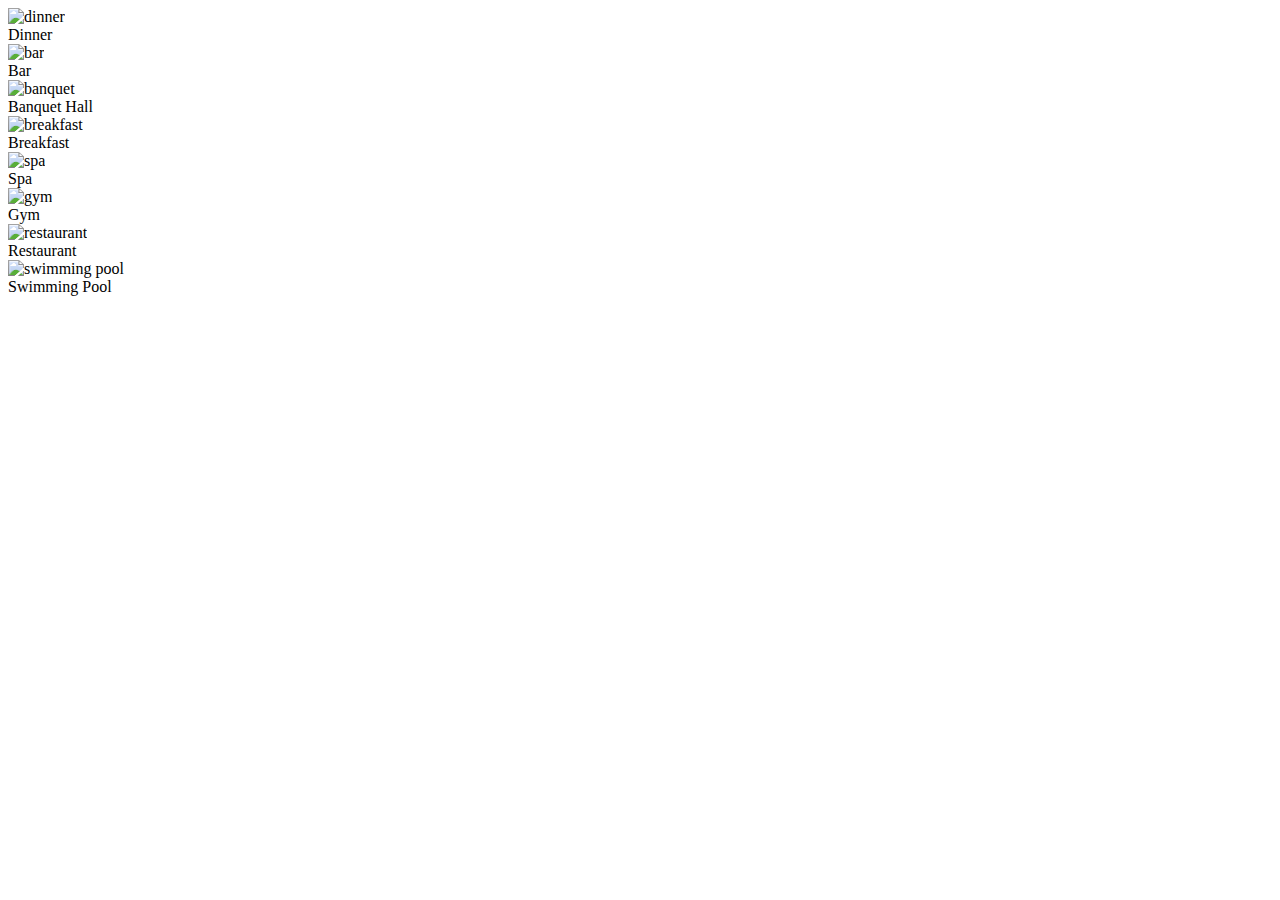
==== facilities.html @ 1b402528 "Update facilities.html" ====
<!doctype html>
<html lang="en">

<head>
    <meta charset="utf-8">
    <title>Home</title>
    <meta name="description" content="">
    <meta name="viewport" content="width=device-width, initial-scale=1">

</head>

<body>
<!-- *********************************************** -->

    <!-- INSTRUCTION: PLEASE SCROLL TO THE PART YOU'VE BEEN ASSIGNED -->
    <!-- AND WORK ONLY WITHIN THAT SECTION. 
        EXCEEDING YOUR SECTION MIGHT LEAD TO YOUR PR BEING REJECTED -->
    <!-- *********************** -->

    <!-- *********************************************** -->
    <!-- FIRST PART -->
    <!-- ** ONLY THE TOP PART THAT SAYS - We have the best facilities in town ** -->

        <!-- your codes here -->


    <!-- END OF FIRST PART HERE ** DO NOT EXCEED THIS SECTION-->
    <!-- *********************************************** -->

    
    
    
    <!-- *********************************************** -->

    <!-- SECOND PART -->
    <!-- ** ONLY THE SECTION THAT HAS CARDS SHOWING THE IMAGES AND CAPTIONS, DO NOT DO THE ICONS PART -->

        <!-- your codes here -->
    <div class="hotel-facilities">
    <div class="container">
      <img src="./images/image17.jpg" alt="dinner" />
      <div class="text">Dinner</div>
    </div>
    <div class="container">
      <img src="./images/image18.jpg" alt="bar" />
      <div class="text">Bar</div>
    </div>
    <div class="container">
      <img src="./images/image19.jpg" alt="banquet" />
      <div class="text">Banquet Hall</div>
    </div>
    <div class="container">
      <img src="./images/image20.jpg" alt="breakfast" />
      <div class="text">Breakfast</div>
    </div>
    <div class="container">
      <img src="./images/image7.jpg" alt="spa" />
      <div class="text">Spa</div>
    </div>
    <div class="container">
      <img src="./images/image8.jpg" alt="gym" />
      <div class="text">Gym </div>
    </div>
    <div class="container">
      <img src="./images/image9.jpg" alt="restaurant" />
      <div class="text">Restaurant</div>
    </div>
    <div class="container">
      <img src="./images/image21.jpg" alt="swimming pool" />
      <div class="text">Swimming Pool</div>
    </div>
  </div>
    
  <!--facility css second part-->
   

    <!-- END OF SECOND PART HERE ** DO NOT EXCEED THIS SECTION-->
    <!-- *********************************************** -->




    <!-- *********************************************** -->

    <!-- THIRD PART -->
    <!-- ** ONLY THE SECTION THAT HAS ICONS ** DO NOT DO THE FOOTER OR THE IMAGES SECTION ABOVE -->

        <!-- your codes here -->


    <!-- END OF THIRD PART HERE ** DO NOT EXCEED THIS SECTION-->
    <!-- *********************************************** -->

</body>
</html>
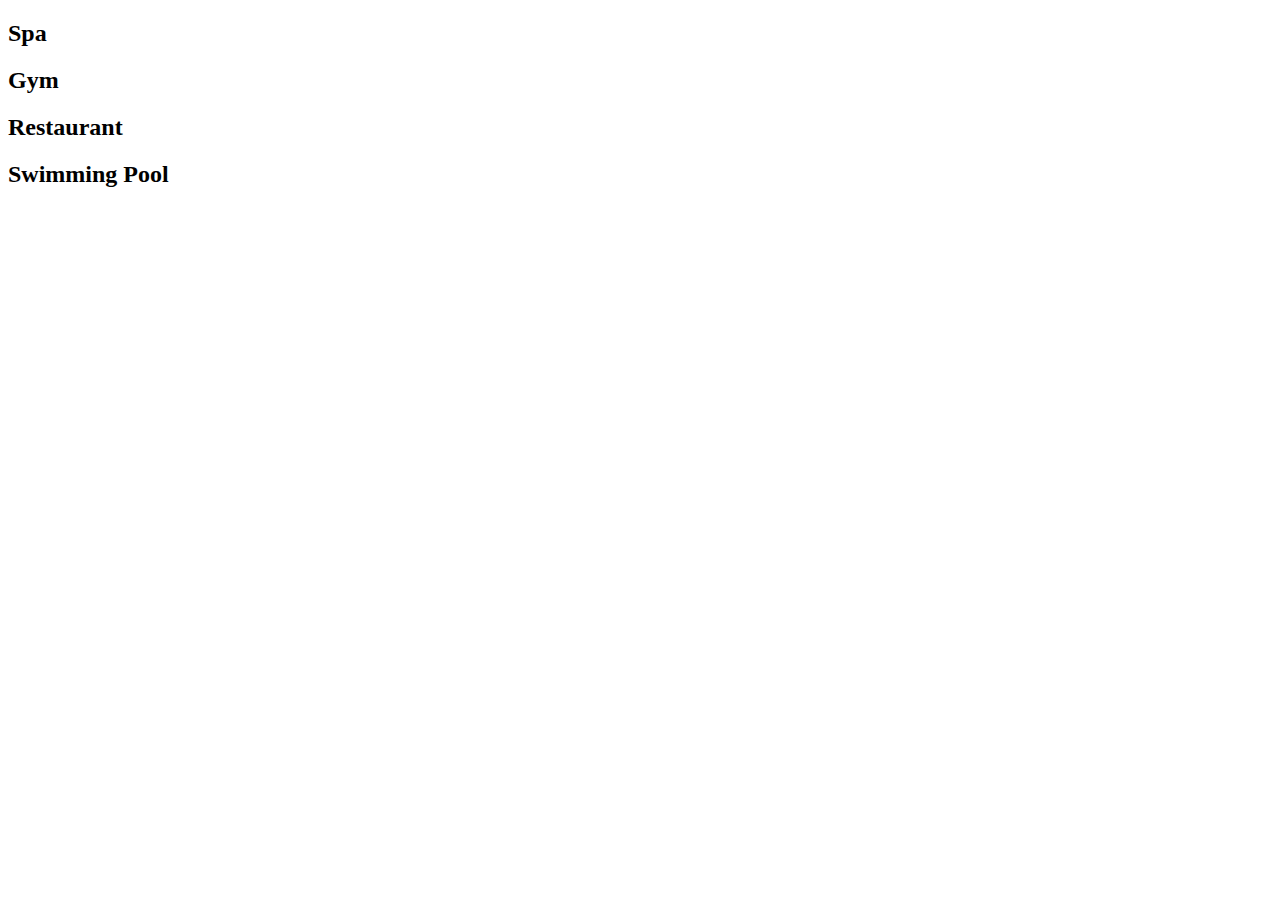
==== commit 8e481aa0: "Second part facilities: Debbs" ====
--- a/facilities.html
+++ b/facilities.html
@@ -36,43 +36,20 @@
     <!-- ** ONLY THE SECTION THAT HAS CARDS SHOWING THE IMAGES AND CAPTIONS, DO NOT DO THE ICONS PART -->
 
         <!-- your codes here -->
-    <div class="hotel-facilities">
-    <div class="container">
-      <img src="./images/image17.jpg" alt="dinner" />
-      <div class="text">Dinner</div>
+    <div id="container"> <!-- container with 4 facilities -->
+    <div id="spa">
+        <h2>Spa</h2>
     </div>
-    <div class="container">
-      <img src="./images/image18.jpg" alt="bar" />
-      <div class="text">Bar</div>
+    <div id="gym">
+        <h2>Gym</h2>
     </div>
-    <div class="container">
-      <img src="./images/image19.jpg" alt="banquet" />
-      <div class="text">Banquet Hall</div>
+    <div id="restaurant">
+        <h2>Restaurant</h2>
     </div>
-    <div class="container">
-      <img src="./images/image20.jpg" alt="breakfast" />
-      <div class="text">Breakfast</div>
+    <div id="pool">
+        <h2>Swimming Pool</h2>
     </div>
-    <div class="container">
-      <img src="./images/image7.jpg" alt="spa" />
-      <div class="text">Spa</div>
-    </div>
-    <div class="container">
-      <img src="./images/image8.jpg" alt="gym" />
-      <div class="text">Gym </div>
-    </div>
-    <div class="container">
-      <img src="./images/image9.jpg" alt="restaurant" />
-      <div class="text">Restaurant</div>
-    </div>
-    <div class="container">
-      <img src="./images/image21.jpg" alt="swimming pool" />
-      <div class="text">Swimming Pool</div>
-    </div>
-  </div>
-    
-  <!--facility css second part-->
-   
+</div>
 
     <!-- END OF SECOND PART HERE ** DO NOT EXCEED THIS SECTION-->
     <!-- *********************************************** -->
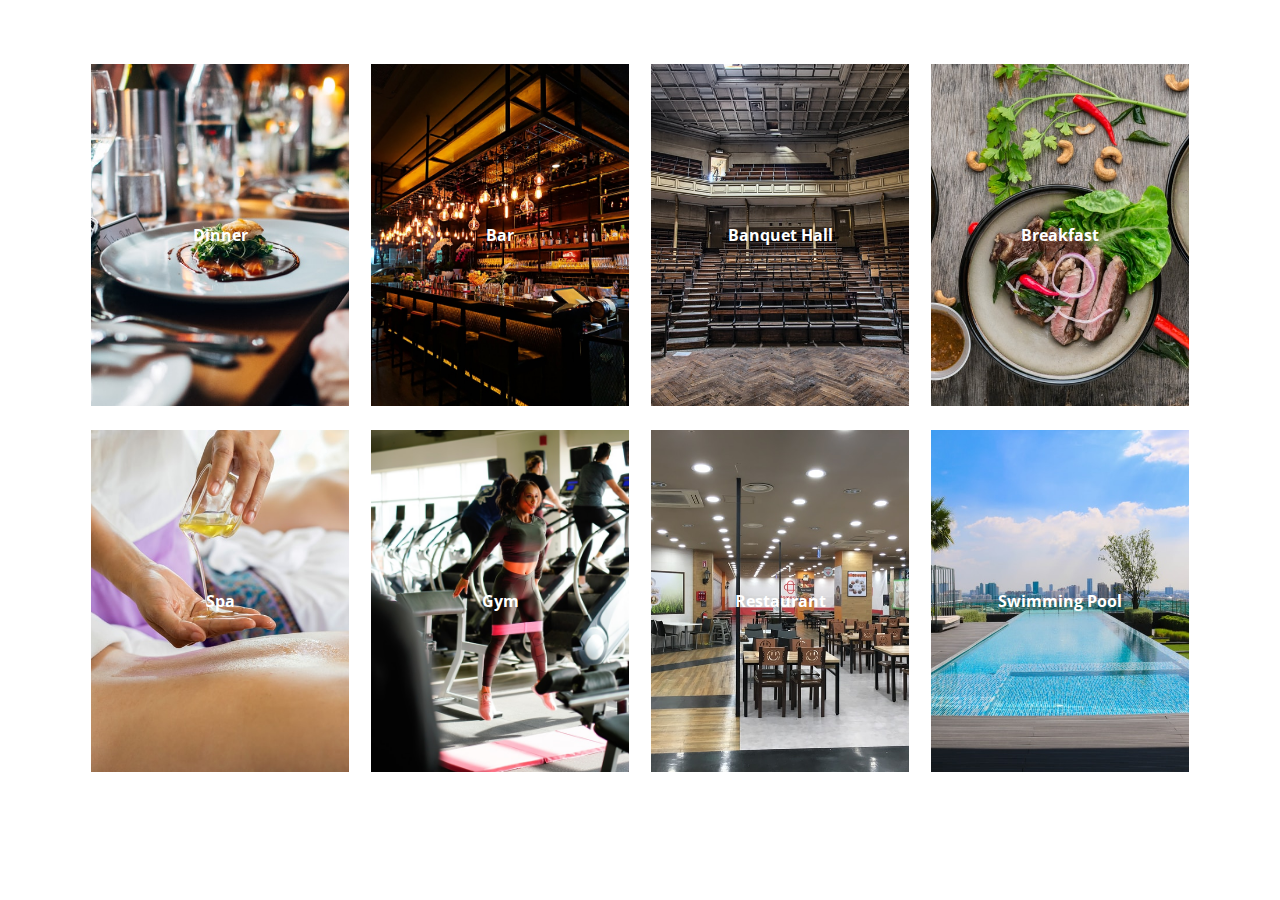
==== commit 6e13938a: "feat: facilities2 Akay" ====
--- a/facilities.html
+++ b/facilities.html
@@ -4,8 +4,9 @@
 <head>
     <meta charset="utf-8">
     <title>Home</title>
-    <meta name="description" content="">
+    <meta name="description" content="Facilities page section two">
     <meta name="viewport" content="width=device-width, initial-scale=1">
+    <link rel="stylesheet" href="ASSETS/CSS/akay-facilities2.css">
 
 </head>
 
@@ -36,20 +37,40 @@
     <!-- ** ONLY THE SECTION THAT HAS CARDS SHOWING THE IMAGES AND CAPTIONS, DO NOT DO THE ICONS PART -->
 
         <!-- your codes here -->
-    <div id="container"> <!-- container with 4 facilities -->
-    <div id="spa">
-        <h2>Spa</h2>
-    </div>
-    <div id="gym">
-        <h2>Gym</h2>
-    </div>
-    <div id="restaurant">
-        <h2>Restaurant</h2>
-    </div>
-    <div id="pool">
-        <h2>Swimming Pool</h2>
-    </div>
-</div>
+        <section class= facilites2-card-wrapper>
+            <div class="facilites2-card bckgrd1">
+                <p>Dinner</p>
+            </div>
+
+            <div class="facilites2-card bckgrd2">
+                <p>Bar</p>
+            </div>
+
+            <div class="facilites2-card bckgrd3">
+                <p>Banquet Hall</p>
+            </div>
+
+            <div class="facilites2-card bckgrd4">
+                <p>Breakfast</p>
+            </div>
+
+            <div class="facilites2-card bckgrd5">
+                <p>Spa</p>
+            </div>
+
+            <div class="facilites2-card bckgrd6">
+                <p>Gym</p>
+            </div>
+
+            <div class="facilites2-card bckgrd7">
+                <p>Restaurant</p>
+            </div>
+
+            <div class="facilites2-card bckgrd8">
+                <p>Swimming Pool</p>
+            </div>
+        </section>
+
 
     <!-- END OF SECOND PART HERE ** DO NOT EXCEED THIS SECTION-->
     <!-- *********************************************** -->
@@ -69,4 +90,4 @@
     <!-- *********************************************** -->
 
 </body>
-</html>
+</html>--- a/ASSETS/CSS/akay-facilities2.css
+++ b/ASSETS/CSS/akay-facilities2.css
@@ -0,0 +1,141 @@
+@import url('https://fonts.googleapis.com/css2?family=Open+Sans&display=swap');
+
+*{
+    box-sizing: border-box;
+    margin: 0;
+    padding: 0;
+}
+
+.facilites2-card-wrapper{
+    width: 100%;
+    background-color: #fff;
+    padding: 2rem 1rem;
+}
+
+.facilites2-card{
+    width: 100%;
+    height: auto;
+    margin-bottom: 1.5rem;
+}
+
+
+
+.bckgrd1{
+    background-image: url('../Images/images/17.jpg');
+    background-repeat:  no-repeat;
+    background-size: cover;
+    background-position: center;
+}
+
+.bckgrd2{
+    background-image: url('../Images/images/18.jpg');
+    background-repeat:  no-repeat;
+    background-size: cover;
+    background-position: center;
+}
+
+.bckgrd3{
+    background-image: url('../Images/images/19.jpg');
+    background-repeat:  no-repeat;
+    background-size: cover;
+    background-position: center;
+}
+
+.bckgrd4{
+    background-image: url('../Images/images/20.jpg');
+    background-repeat:  no-repeat;
+    background-size: cover;
+    background-position: center;
+}
+
+.bckgrd5{
+    background-image: url('../Images/images/7.jpg');
+    background-repeat:  no-repeat;
+    background-size: cover;
+    background-position: center;
+}
+
+.bckgrd6{
+    background-image: url('../Images/images/8.jpg');
+    background-repeat:  no-repeat;
+    background-size: cover;
+    background-position: center;
+}
+
+.bckgrd7{
+    background-image: url('../Images/images/9.jpg');
+    background-repeat:  no-repeat;
+    background-size: cover;
+    background-position: center;
+}
+
+.bckgrd8{
+    background-image: url('../Images/images/21.jpg');
+    background-repeat:  no-repeat;
+    background-size: cover;
+    background-position: center;
+}
+
+.facilites2-card p{
+    color: #fff;
+    text-align: center;
+    font-family: 'Open Sans', sans-serif;
+    font-size: 1.3rem;
+    font-weight: 700;
+    padding: 11rem 4rem; 
+}
+
+@media (min-width: 600px){
+
+    .facilites2-card-wrapper{
+        display: flex;
+        justify-content: space-between;
+        width: 100%;
+        background-color: #fff;
+        padding: 2rem 1rem;
+        flex-wrap: wrap;
+    }
+
+    .facilites2-card{
+        width: 45%;
+        height: auto;
+        margin: 0 auto 1.5rem;
+    }
+}
+
+@media (min-width: 1024px){
+
+    .facilites2-card-wrapper{
+        display: flex;
+        justify-content: space-between;
+        width: 100%;
+        background-color: #fff;
+        padding: 4rem 5rem 2.5rem;
+        flex-wrap: wrap;
+    }
+
+    .facilites2-card{
+        width: 23%;
+        height: auto;
+        margin: 0 auto 1.5rem;
+    }
+
+    .facilites2-card p{
+        color: #fff;
+        text-align: center;
+        font-family: 'Open Sans', sans-serif;
+        font-size: 1rem;
+        font-weight: 700;
+        padding: 10rem 4rem; 
+    }
+}
+
+
+
+
+
+
+
+
+
+
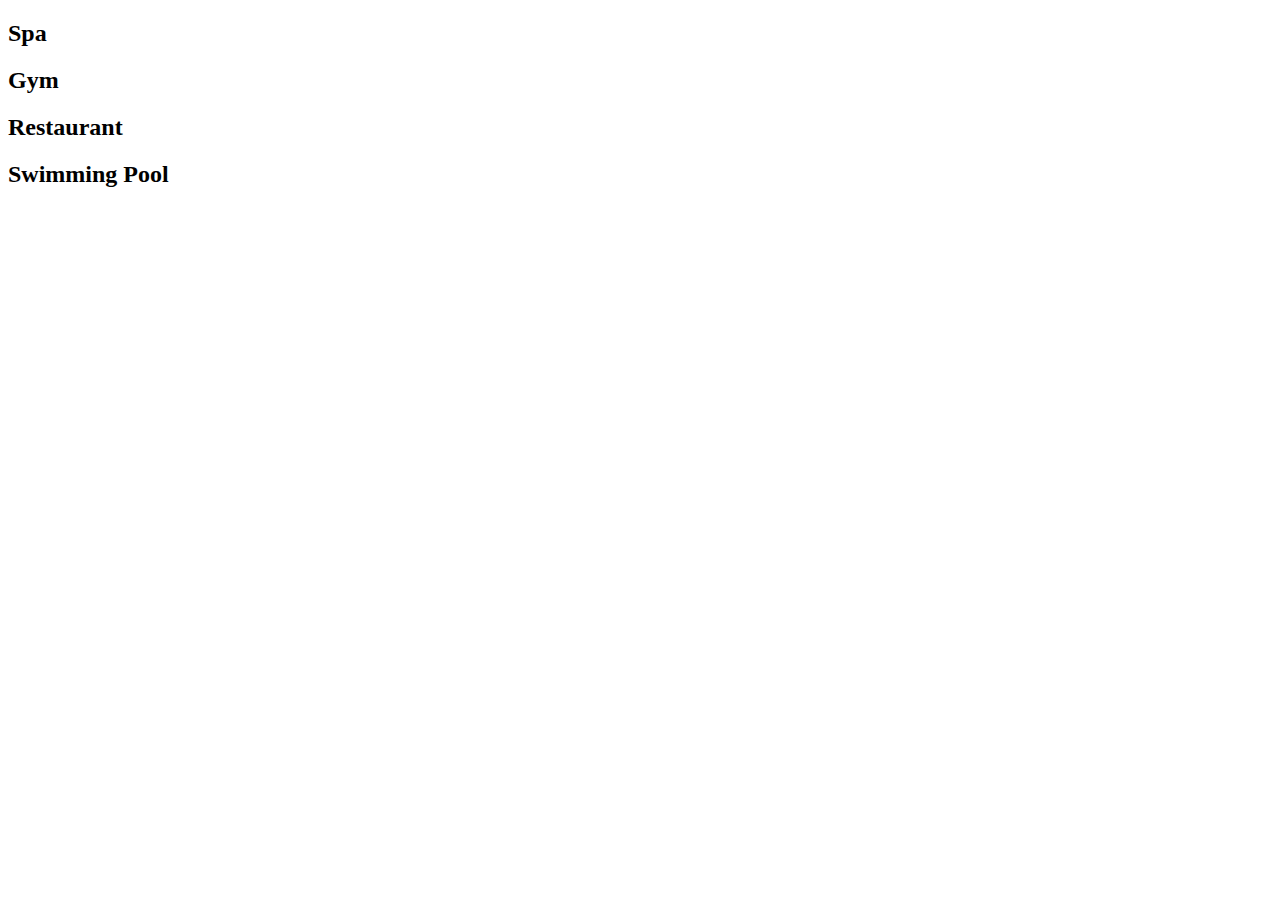
==== commit 2c0da7d0: "resolved conflict: Debbs" ====
--- a/facilities.html
+++ b/facilities.html
@@ -4,9 +4,9 @@
 <head>
     <meta charset="utf-8">
     <title>Home</title>
-    <meta name="description" content="Facilities page section two">
+    <meta name="description" content="">
     <meta name="viewport" content="width=device-width, initial-scale=1">
-    <link rel="stylesheet" href="ASSETS/CSS/akay-facilities2.css">
+    <link rel="stylesheet" type="text/css" href="ASSETS/CSS/Facilities.css">
 
 </head>
 
@@ -37,40 +37,20 @@
     <!-- ** ONLY THE SECTION THAT HAS CARDS SHOWING THE IMAGES AND CAPTIONS, DO NOT DO THE ICONS PART -->
 
         <!-- your codes here -->
-        <section class= facilites2-card-wrapper>
-            <div class="facilites2-card bckgrd1">
-                <p>Dinner</p>
-            </div>
-
-            <div class="facilites2-card bckgrd2">
-                <p>Bar</p>
-            </div>
-
-            <div class="facilites2-card bckgrd3">
-                <p>Banquet Hall</p>
-            </div>
-
-            <div class="facilites2-card bckgrd4">
-                <p>Breakfast</p>
-            </div>
-
-            <div class="facilites2-card bckgrd5">
-                <p>Spa</p>
-            </div>
-
-            <div class="facilites2-card bckgrd6">
-                <p>Gym</p>
-            </div>
-
-            <div class="facilites2-card bckgrd7">
-                <p>Restaurant</p>
-            </div>
-
-            <div class="facilites2-card bckgrd8">
-                <p>Swimming Pool</p>
-            </div>
-        </section>
-
+    <div id="container"> <!-- container with 4 facilities -->
+    <div id="spa">
+        <h2>Spa</h2>
+    </div>
+    <div id="gym">
+        <h2>Gym</h2>
+    </div>
+    <div id="restaurant">
+        <h2>Restaurant</h2>
+    </div>
+    <div id="pool">
+        <h2>Swimming Pool</h2>
+    </div>
+</div>
 
     <!-- END OF SECOND PART HERE ** DO NOT EXCEED THIS SECTION-->
     <!-- *********************************************** -->
@@ -90,4 +70,4 @@
     <!-- *********************************************** -->
 
 </body>
-</html>+</html>
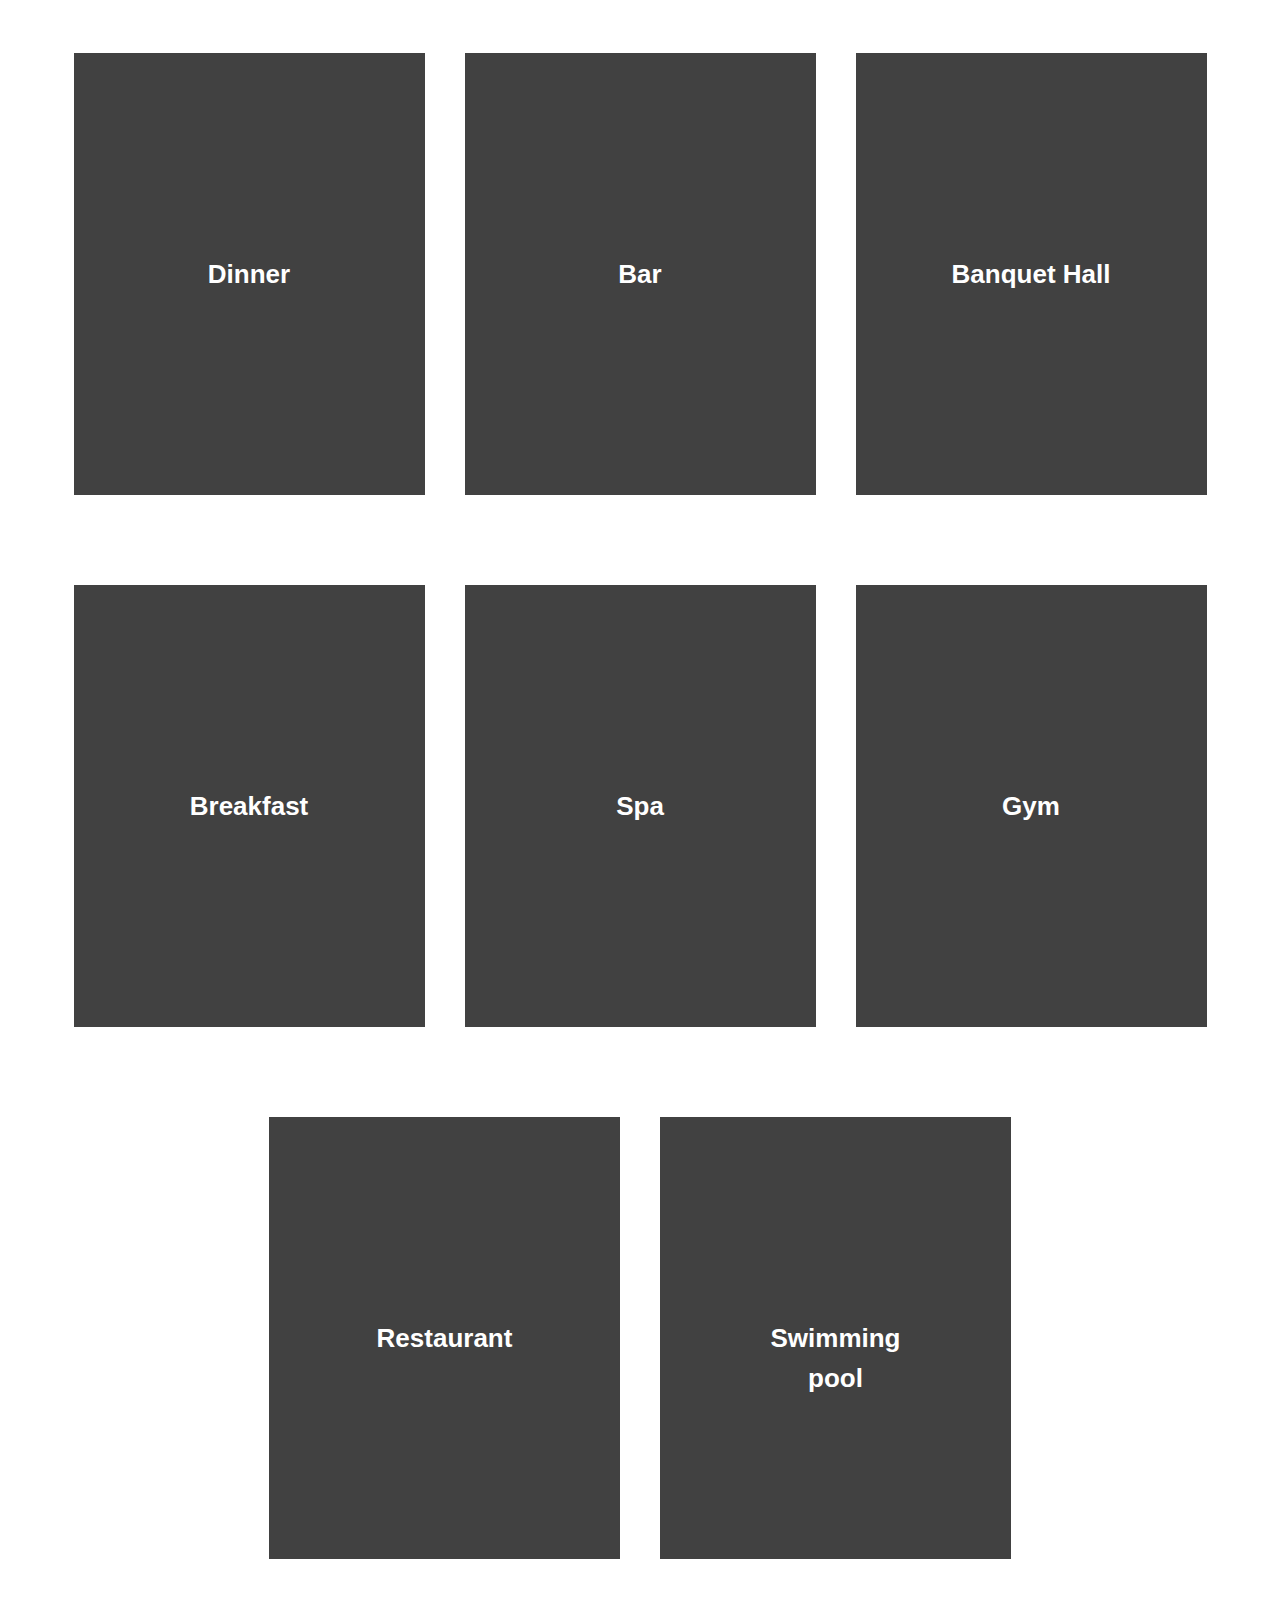
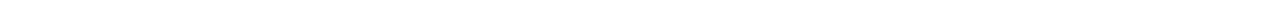
==== commit 6170df2b: "Merge branch 'develop' into landingpagethirdpart-MmonimUkpanah" ====
--- a/facilities.html
+++ b/facilities.html
@@ -6,12 +6,13 @@
     <title>Home</title>
     <meta name="description" content="">
     <meta name="viewport" content="width=device-width, initial-scale=1">
-    <link rel="stylesheet" type="text/css" href="ASSETS/CSS/Facilities.css">
+    <link rel="stylesheet" href="./ASSETS/CSS/facilities.css">
+
 
 </head>
 
 <body>
-<!-- *********************************************** -->
+    <!-- *********************************************** -->
 
     <!-- INSTRUCTION: PLEASE SCROLL TO THE PART YOU'VE BEEN ASSIGNED -->
     <!-- AND WORK ONLY WITHIN THAT SECTION. 
@@ -22,35 +23,74 @@
     <!-- FIRST PART -->
     <!-- ** ONLY THE TOP PART THAT SAYS - We have the best facilities in town ** -->
 
-        <!-- your codes here -->
+    <!-- your codes here -->
 
 
     <!-- END OF FIRST PART HERE ** DO NOT EXCEED THIS SECTION-->
     <!-- *********************************************** -->
 
-    
-    
-    
+
+
+
     <!-- *********************************************** -->
 
     <!-- SECOND PART -->
     <!-- ** ONLY THE SECTION THAT HAS CARDS SHOWING THE IMAGES AND CAPTIONS, DO NOT DO THE ICONS PART -->
 
-        <!-- your codes here -->
-    <div id="container"> <!-- container with 4 facilities -->
-    <div id="spa">
-        <h2>Spa</h2>
+    <!-- your codes here -->
+    <div class="cardFacilitys">
+        <div class="cardFacility">
+            <div class="img"
+                style="background: linear-gradient(rgba(0, 0, 0, 0.5), rgba(0, 0, 0, 0.5)), url(/assets/images/images/17.png)">
+            </div>
+            <div class="facilityName"><a href="#">Dinner</a></div>
+            <!-- <button class="roomBooknow">Book Now</button> -->
+
+        </div>
+        <div class="cardFacility">
+            <div class="img"
+                style="background: linear-gradient(rgba(0, 0, 0, 0.5), rgba(0, 0, 0, 0.5)), url(/assets/images/images/18.png)">
+            </div>
+            <div class="facilityName"><a href="#">Bar</a></div>
+        </div>
+        <div class="cardFacility">
+            <div class="img"
+                style="background: linear-gradient(rgba(0, 0, 0, 0.5), rgba(0, 0, 0, 0.5)), url(/assets/images/images/19.png)">
+            </div>
+            <div class="facilityName"><a href="#">Banquet Hall</a></div>
+        </div>
+        <div class="cardFacility">
+            <div class="img"
+                style="background: linear-gradient(rgba(0, 0, 0, 0.5), rgba(0, 0, 0, 0.5)), url(/assets/images/images/20.png)">
+            </div>
+            <div class="facilityName"><a href="#">Breakfast</a></div>
+        </div>
+        <div class="cardFacility">
+            <div class="img"
+                style="background: linear-gradient(rgba(0, 0, 0, 0.5), rgba(0, 0, 0, 0.5)), url(/assets/images/images/7.png)">
+            </div>
+            <div class="facilityName"><a href="#">Spa</a></div>
+        </div>
+        <div class="cardFacility">
+            <div class="img"
+                style="background: linear-gradient(rgba(0, 0, 0, 0.5), rgba(0, 0, 0, 0.5)), url(/assets/images/images/8.png)">
+            </div>
+            <div class="facilityName"><a href="#">Gym</a></div>
+        </div>
+        <div class="cardFacility">
+            <div class="img"
+                style="background: linear-gradient(rgba(0, 0, 0, 0.5), rgba(0, 0, 0, 0.5)), url(/assets/images/images/9.png)">
+            </div>
+            <div class="facilityName"><a href="#">Restaurant</a></div>
+        </div>
+        <div class="cardFacility">
+            <div class="img"
+                style="background: linear-gradient(rgba(0, 0, 0, 0.5), rgba(0, 0, 0, 0.5)), url(/assets/images/images/21.png)">
+            </div>
+            <div class="facilityName"><a href="#">Swimming pool</a></div>
+        </div>
+
     </div>
-    <div id="gym">
-        <h2>Gym</h2>
-    </div>
-    <div id="restaurant">
-        <h2>Restaurant</h2>
-    </div>
-    <div id="pool">
-        <h2>Swimming Pool</h2>
-    </div>
-</div>
 
     <!-- END OF SECOND PART HERE ** DO NOT EXCEED THIS SECTION-->
     <!-- *********************************************** -->
@@ -63,11 +103,12 @@
     <!-- THIRD PART -->
     <!-- ** ONLY THE SECTION THAT HAS ICONS ** DO NOT DO THE FOOTER OR THE IMAGES SECTION ABOVE -->
 
-        <!-- your codes here -->
+    <!-- your codes here -->
 
 
     <!-- END OF THIRD PART HERE ** DO NOT EXCEED THIS SECTION-->
     <!-- *********************************************** -->
 
 </body>
-</html>
+
+</html>--- a/ASSETS/CSS/facilities.css
+++ b/ASSETS/CSS/facilities.css
@@ -0,0 +1,51 @@
+/* FACILITY CARDS */
+.cardFacilitys {
+  display: flex;
+  flex-wrap: wrap;
+  justify-content: center;
+}
+
+.facilityName a {
+  text-decoration: none;
+  color: #ffffff;
+}
+
+.facilityName a:hover {
+  width: 50%;
+  content: "";
+  bottom: 0px;
+  left: 25%;
+  right: 25%;
+  color: #ffffffb2;
+  border-bottom: 4px solid #ffffffb2;
+  z-index: 9999;
+}
+.cardFacilitys .cardFacility {
+  position: relative;
+  margin: 45px 20px;
+  width: 351px;
+  height: 442px;
+  background: rgba(0, 0, 0, 0.49);
+}
+.img {
+  width: 351px;
+  height: 442px;
+  left: 201px;
+  top: 1157px;
+  background: rgba(0, 0, 0, 0.49);
+}
+.facilityName {
+  position: absolute;
+  height: 40px;
+  display: block;
+  text-align: center;
+  top: 50%;
+  left: 50%;
+  transform: translate(-50%, -50%);
+  font-family: "Open Sans", sans-serif;
+  font-style: normal;
+  font-weight: 600;
+  font-size: 26px;
+  line-height: 40px;
+  color: #ffffff;
+}
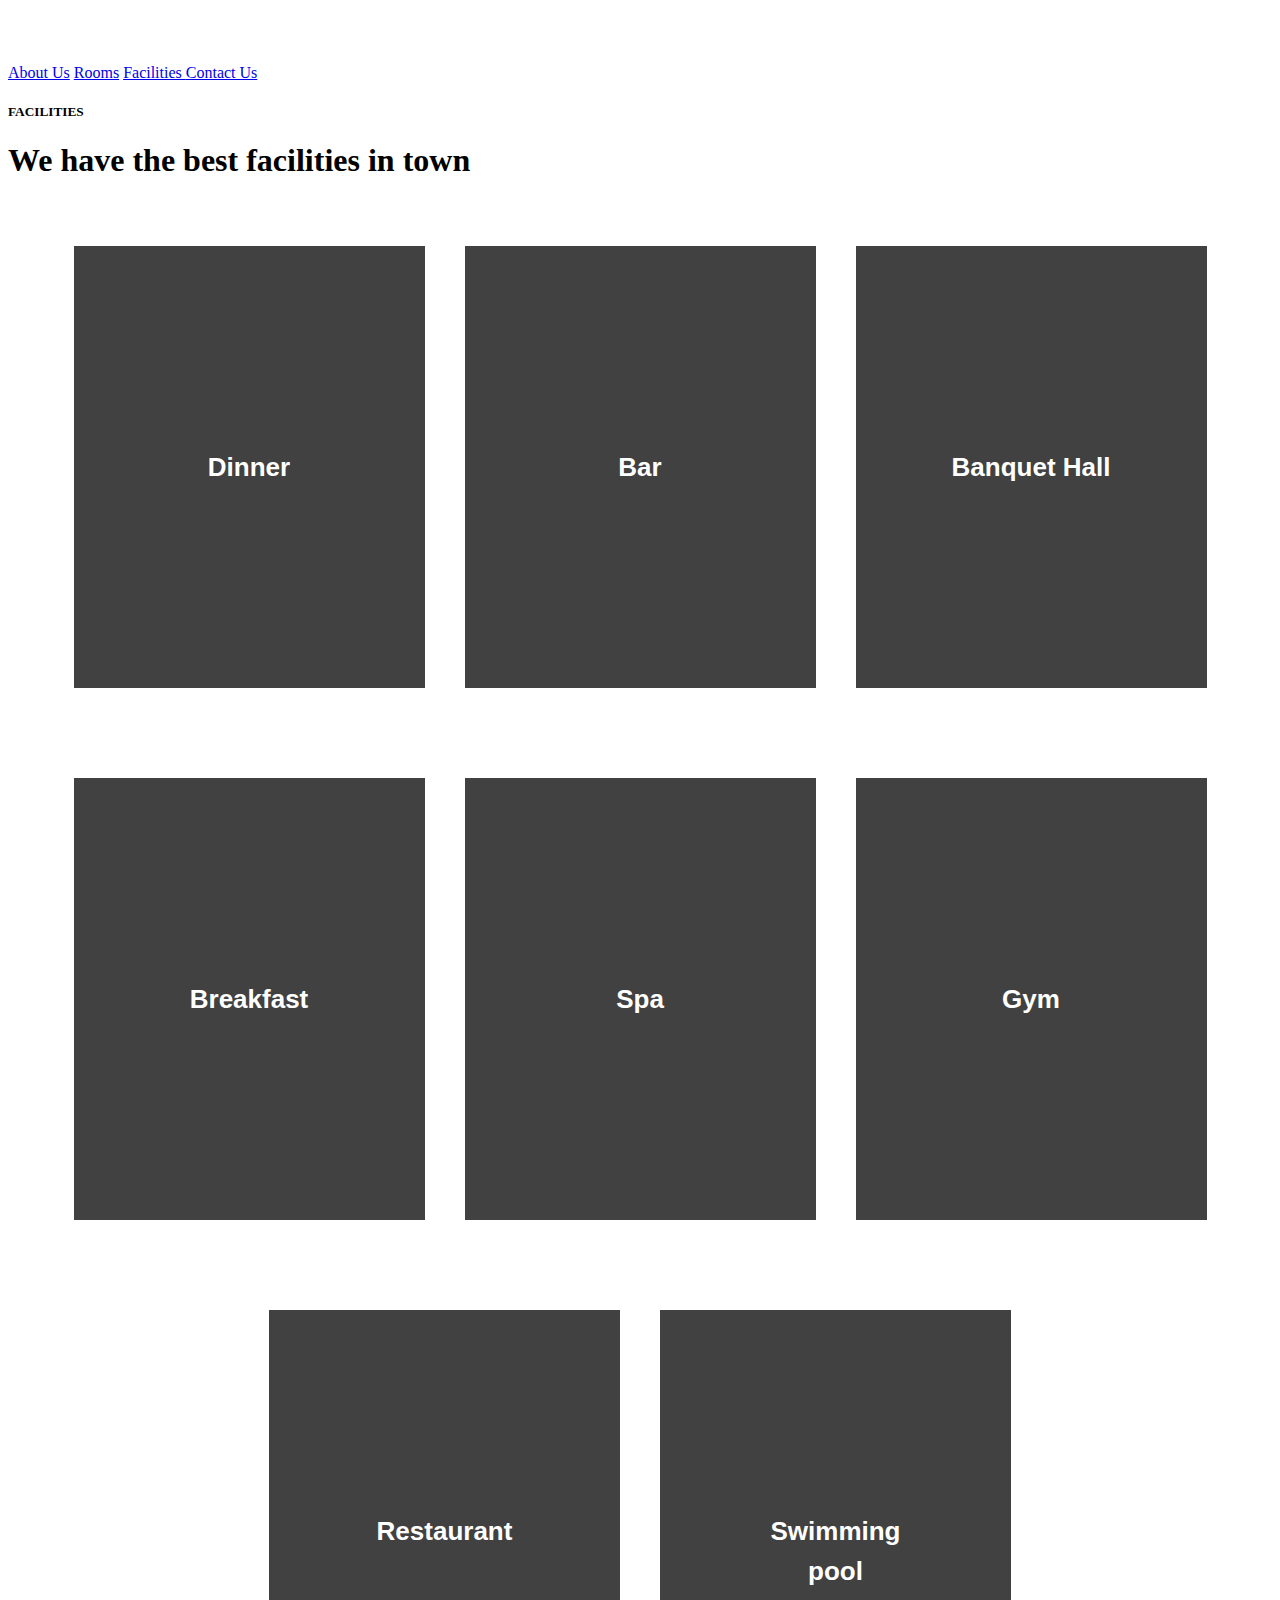
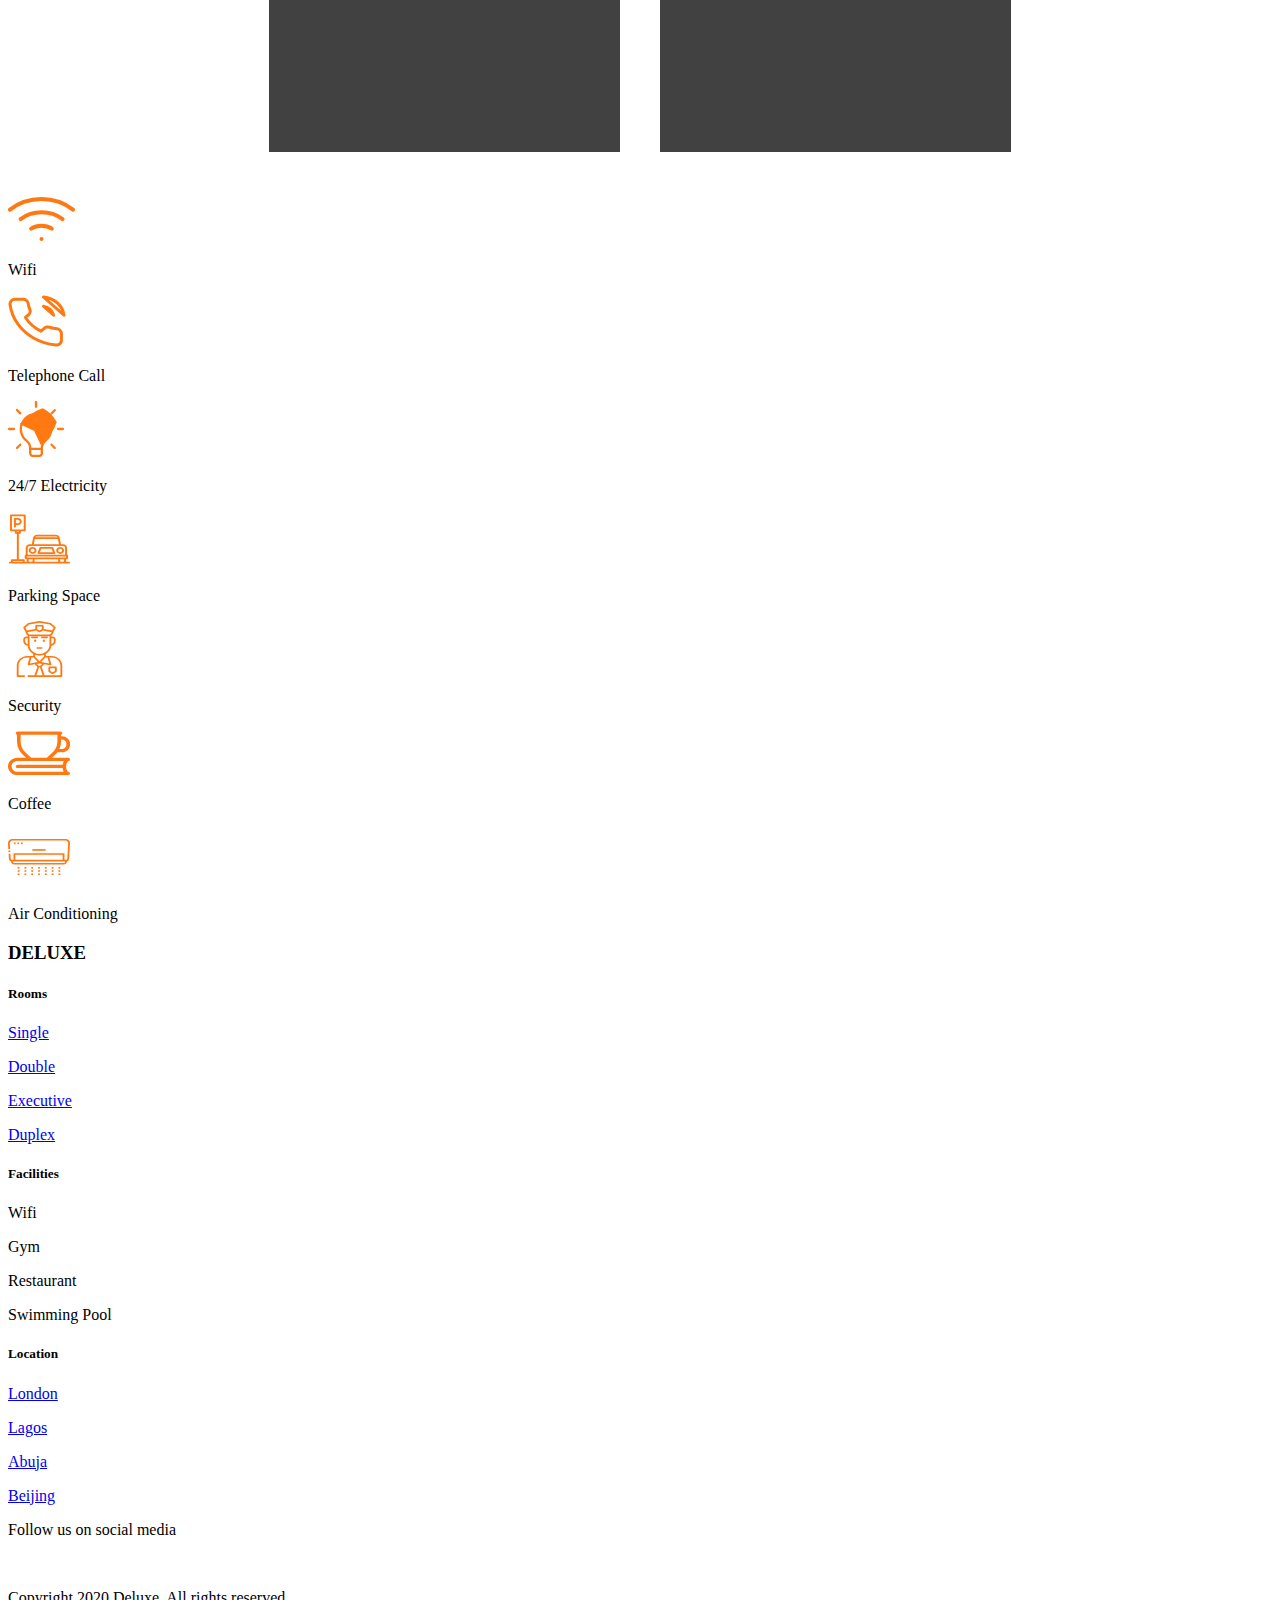
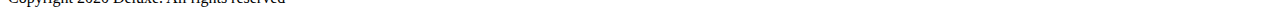
==== commit 6497f902: "completed Facility page" ====
--- a/facilities.html
+++ b/facilities.html
@@ -7,6 +7,9 @@
     <meta name="description" content="">
     <meta name="viewport" content="width=device-width, initial-scale=1">
     <link rel="stylesheet" href="./ASSETS/CSS/facilities.css">
+    <link rel="stylesheet" href="https://use.fontawesome.com/releases/v5.5.0/css/all.css"
+        integrity="sha384-B4dIYHKNBt8Bc12p+WXckhzcICo0wtJAoU8YZTY5qE0Id1GSseTk6S+L3BlXeVIU" crossorigin="anonymous" />
+
 
 
 </head>
@@ -24,7 +27,39 @@
     <!-- ** ONLY THE TOP PART THAT SAYS - We have the best facilities in town ** -->
 
     <!-- your codes here -->
-
+    <header class="main-nav" id="main-nav">
+        <nav>
+            <div class="nav-left">
+                <div class="logo">
+                    <svg width="133" height="26" viewBox="0 0 133 26" fill="none" xmlns="http://www.w3.org/2000/svg">
+                        <path
+                            d="M0.296 23.74L2.06 23.704V2.176L0.296 2.14V0.879999L7.244 0.951998L12.356 0.52C15.932 0.52 18.692 1.516 20.636 3.508C22.604 5.5 23.588 8.38 23.588 12.148C23.588 14.692 23.096 16.936 22.112 18.88C21.128 20.8 19.652 22.3 17.684 23.38C15.716 24.46 13.316 25 10.484 25H0.296V23.74ZM9.044 23.74C11.612 23.74 13.604 22.852 15.02 21.076C16.46 19.3 17.18 16.624 17.18 13.048C17.18 10.672 16.772 8.68 15.956 7.072C15.164 5.44 14.072 4.228 12.68 3.436C11.312 2.62 9.764 2.212 8.036 2.212V23.74H9.044ZM44.0011 17.836V25H25.7491V23.74L27.5131 23.704V2.176L25.7491 2.14V0.879999H43.2811V7.864L41.8771 7.828L41.8051 6.028C39.1411 4.372 36.3691 2.98 33.4891 1.852L33.5611 11.86H40.2931V13.192H33.5611L33.6331 23.992C36.7051 22.816 39.6691 21.376 42.5251 19.672L42.5971 17.872L44.0011 17.836ZM64.4621 17.836V25H46.2101V23.74L47.9741 23.704V2.176L46.2101 2.14V0.879999H57.8741V2.14L53.9501 2.176V23.632C56.9501 22.576 59.9621 21.256 62.9861 19.672L63.0581 17.872L64.4621 17.836ZM88.782 0.879999V2.14L87.018 2.176V25H85.866L81.258 21.976C80.37 23.056 79.302 23.92 78.054 24.568C76.806 25.216 75.498 25.54 74.13 25.54C71.634 25.54 69.702 24.748 68.334 23.164C66.966 21.58 66.282 19.12 66.282 15.784V2.176L64.518 2.14V0.879999H74.13V2.14L72.366 2.176V14.884C72.366 17.092 72.822 18.748 73.734 19.852C74.646 20.932 75.894 21.472 77.478 21.472C78.822 21.472 80.01 21.196 81.042 20.644V2.176L79.278 2.14V0.879999H88.782ZM112.779 23.74V25H102.303V23.74L104.067 23.704L99.1351 15.028L96.3271 23.704L98.6311 23.74V25H89.7751V23.74L91.6471 23.704L98.1631 13.336L91.8271 2.176L90.0631 2.14V0.879999H100.899V2.14L99.1351 2.176L103.239 9.376L106.299 2.176L103.995 2.14V0.879999H112.311V2.14L110.799 2.176L104.103 10.888L111.375 23.704L112.779 23.74ZM132.384 17.836V25H114.132V23.74L115.896 23.704V2.176L114.132 2.14V0.879999H131.664V7.864L130.26 7.828L130.188 6.028C127.524 4.372 124.752 2.98 121.872 1.852L121.944 11.86H128.676V13.192H121.944L122.016 23.992C125.088 22.816 128.052 21.376 130.908 19.672L130.98 17.872L132.384 17.836Z"
+                            fill="white" />
+                    </svg>
+                </div>
+                <div class="menu-hamburger" id="menu-hamburger">
+                    <svg width="24" height="22" viewBox="0 0 24 22" fill="none" xmlns="http://www.w3.org/2000/svg">
+                        <rect width="24" height="2" rx="1" fill="white" />
+                        <rect y="10" width="24" height="2" rx="1" fill="white" />
+                        <rect y="20" width="24" height="2" rx="1" fill="white" />
+                    </svg>
+                </div>
+            </div>
+            <div class="menu" id="main-menu">
+                <a href="#" class="menu-item">About Us</a>
+                <a href="#" class="menu-item">Rooms</a>
+                <a href="#" class="menu-item active">Facilities </a>
+                <a href="#" class="menu-item">Contact Us</a>
+            </div>
+        </nav>
+    </header>
+
+    <div class="page-banner">
+        <div class="page-banner-content">
+            <h5 class="page-name">FACILITIES</h5>
+            <h1 class="page-introduction">We have the best facilities in town</h1>
+        </div>
+    </div>
 
     <!-- END OF FIRST PART HERE ** DO NOT EXCEED THIS SECTION-->
     <!-- *********************************************** -->
@@ -95,7 +130,36 @@
     <!-- END OF SECOND PART HERE ** DO NOT EXCEED THIS SECTION-->
     <!-- *********************************************** -->
 
-
+    <div id="servicesList">
+        <div class="service">
+            <div> <img src="./ASSETS/Images/icons/Wifi.svg" alt="wifi"></div>
+            <p>Wifi</p>
+        </div>
+        <div class="service">
+            <div> <img src="./ASSETS/Images/icons/Vector.svg" alt="telephone"></div>
+            <p>Telephone Call</p>
+        </div>
+        <div class="service">
+            <div> <img src="./ASSETS/Images/icons/004-lamp.svg" alt="electricity"></div>
+            <p>24/7 Electricity</p>
+        </div>
+        <div class="service">
+            <div> <img src="./ASSETS/Images/icons/003-parking.svg" alt="parking space"></div>
+            <p>Parking Space</p>
+        </div>
+        <div class="service">
+            <div> <img src="./ASSETS/Images/icons/005-policeman.svg" alt="security"></div>
+            <p>Security</p>
+        </div>
+        <div class="service">
+            <div> <img src="./ASSETS/Images/icons/coffee.svg" alt="coffe"></div>
+            <p>Coffee</p>
+        </div>
+        <div class="service">
+            <div> <img src="./ASSETS/Images/icons/002-air-conditioner.svg" alt="air conditioning"></div>
+            <p>Air Conditioning</p>
+        </div>
+    </div>
 
 
     <!-- *********************************************** -->
@@ -104,11 +168,71 @@
     <!-- ** ONLY THE SECTION THAT HAS ICONS ** DO NOT DO THE FOOTER OR THE IMAGES SECTION ABOVE -->
 
     <!-- your codes here -->
-
+    <footer class="footerBrown">
+        <div class="footerBrownIn">
+            <div class="footerLogo">
+                <h3 class="font-weight-bolder">DELUXE</h3>
+            </div>
+            <div class="footerText">
+                <div class="footerRooms">
+                    <h5 class="footerTextHead">Rooms</h5>
+                    <a href="#">
+                        <p>Single</p>
+                    </a>
+                    <a href="#">
+                        <p>Double</p>
+                    </a>
+                    <a href="#">
+                        <p>Executive</p>
+                    </a>
+                    <a href="#">
+                        <p>Duplex</p>
+                    </a>
+                </div>
+                <div class="footerFacilities">
+                    <h5 class="footerTextHead">Facilities</h5>
+                    <p>Wifi</p>
+                    <p>Gym</p>
+                    <p>Restaurant</p>
+                    <p>Swimming Pool</p>
+                </div>
+                <div class="footerLocation">
+                    <h5 class="footerTextHead">Location</h5>
+                    <a href="#">
+                        <p>London</p>
+                    </a>
+                    <a href="#">
+                        <p>Lagos</p>
+                    </a>
+                    <a href="#">
+                        <p>Abuja</p>
+                    </a>
+                    <a href="#">
+                        <p>Beijing</p>
+                    </a>
+                </div>
+            </div>
+            <div class="footerSocials">
+                <p class="font-weight-normal">Follow us on social media</p>
+                <div class="footerIcons"><a href="#"><i class="fab fa-instagram fa-lg"
+                            style="margin-right: 5%;"></i></a>
+                    <a href="#"><i class="fab fa-facebook fa-lg" style="margin-right: 5%;"></i></a>
+                    <a href="#"><i class="fab fa-twitter fa-lg" style="margin-right: 0%;"></i></a>
+                </div>
+            </div>
+        </div>
+
+        <div class="footerCopyright col-12 text-center font-weight-light">
+            <p>
+                Copyright 2020 Deluxe. All rights reserved
+            </p>
+        </div>
+    </footer>
 
     <!-- END OF THIRD PART HERE ** DO NOT EXCEED THIS SECTION-->
     <!-- *********************************************** -->
 
 </body>
-
-</html>+<script src="./ASSETS/Javascript/roomandrates.js"></script>
+
+</html>
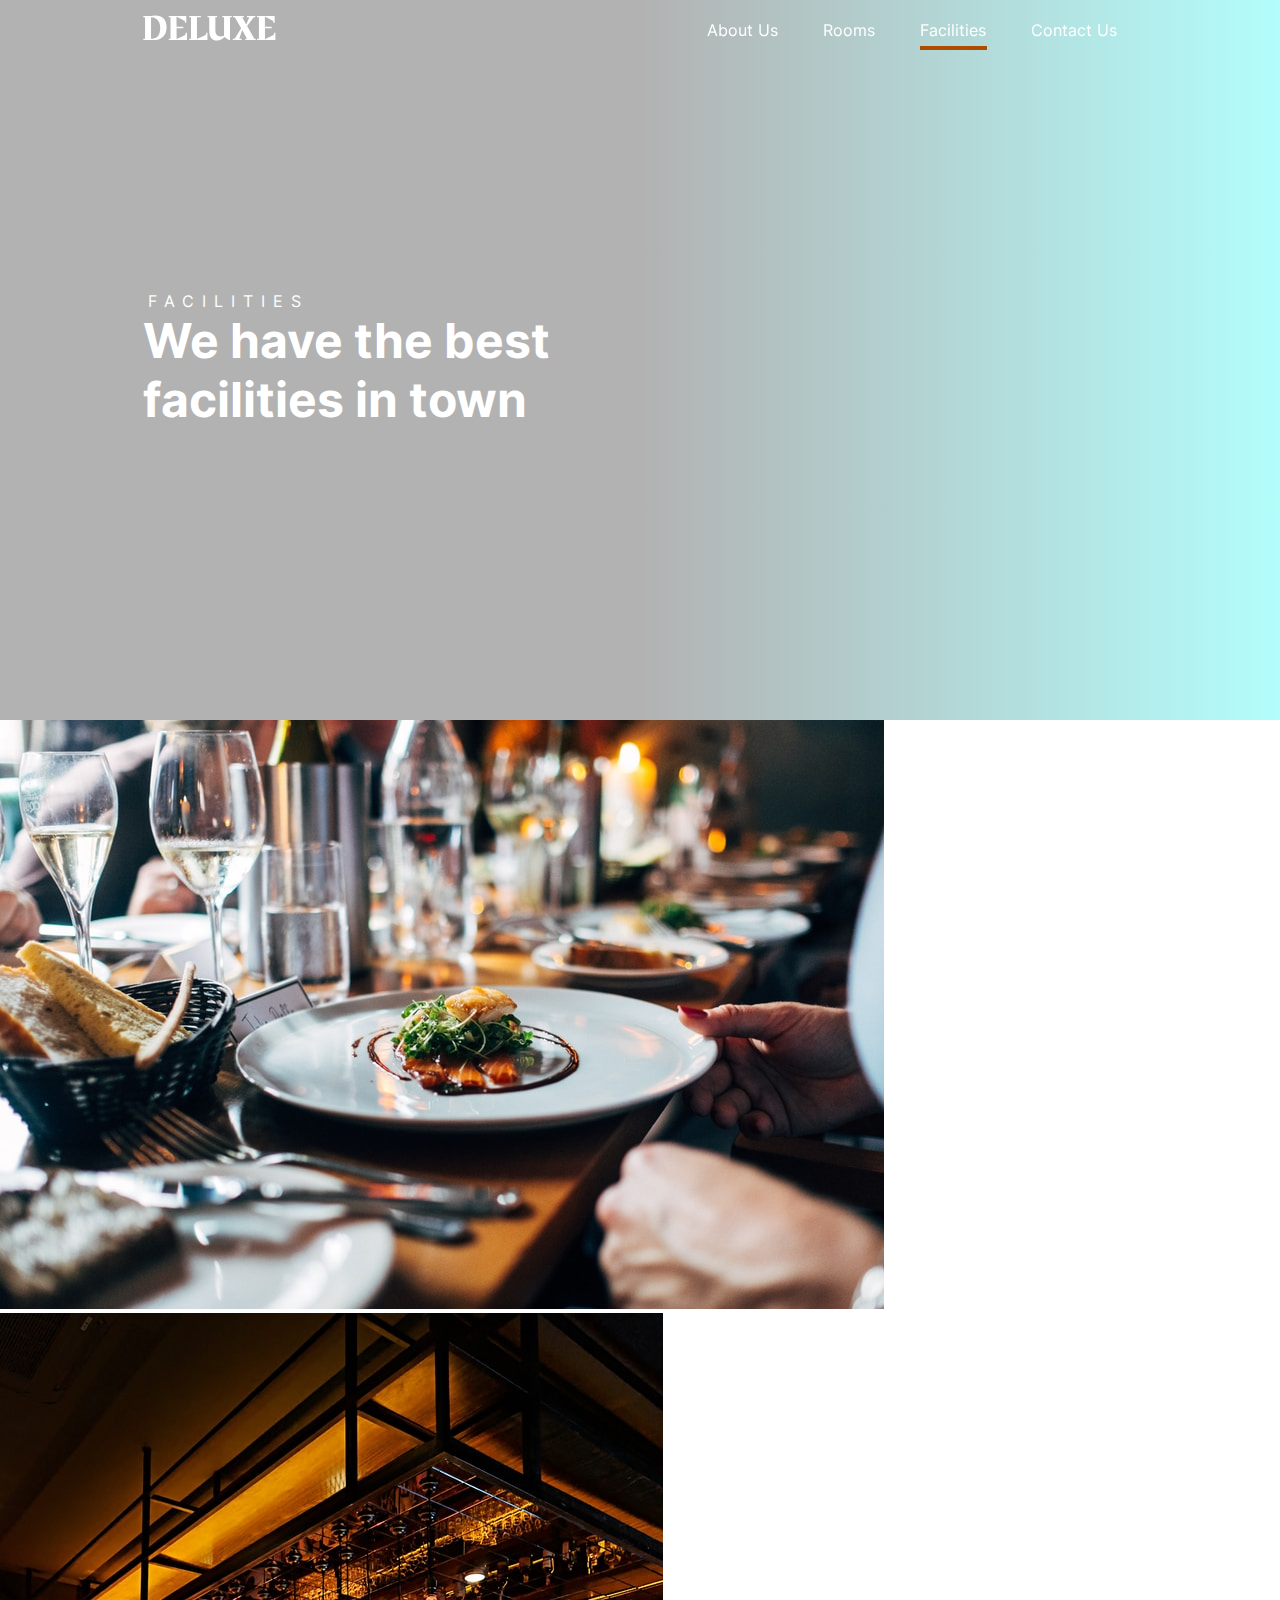
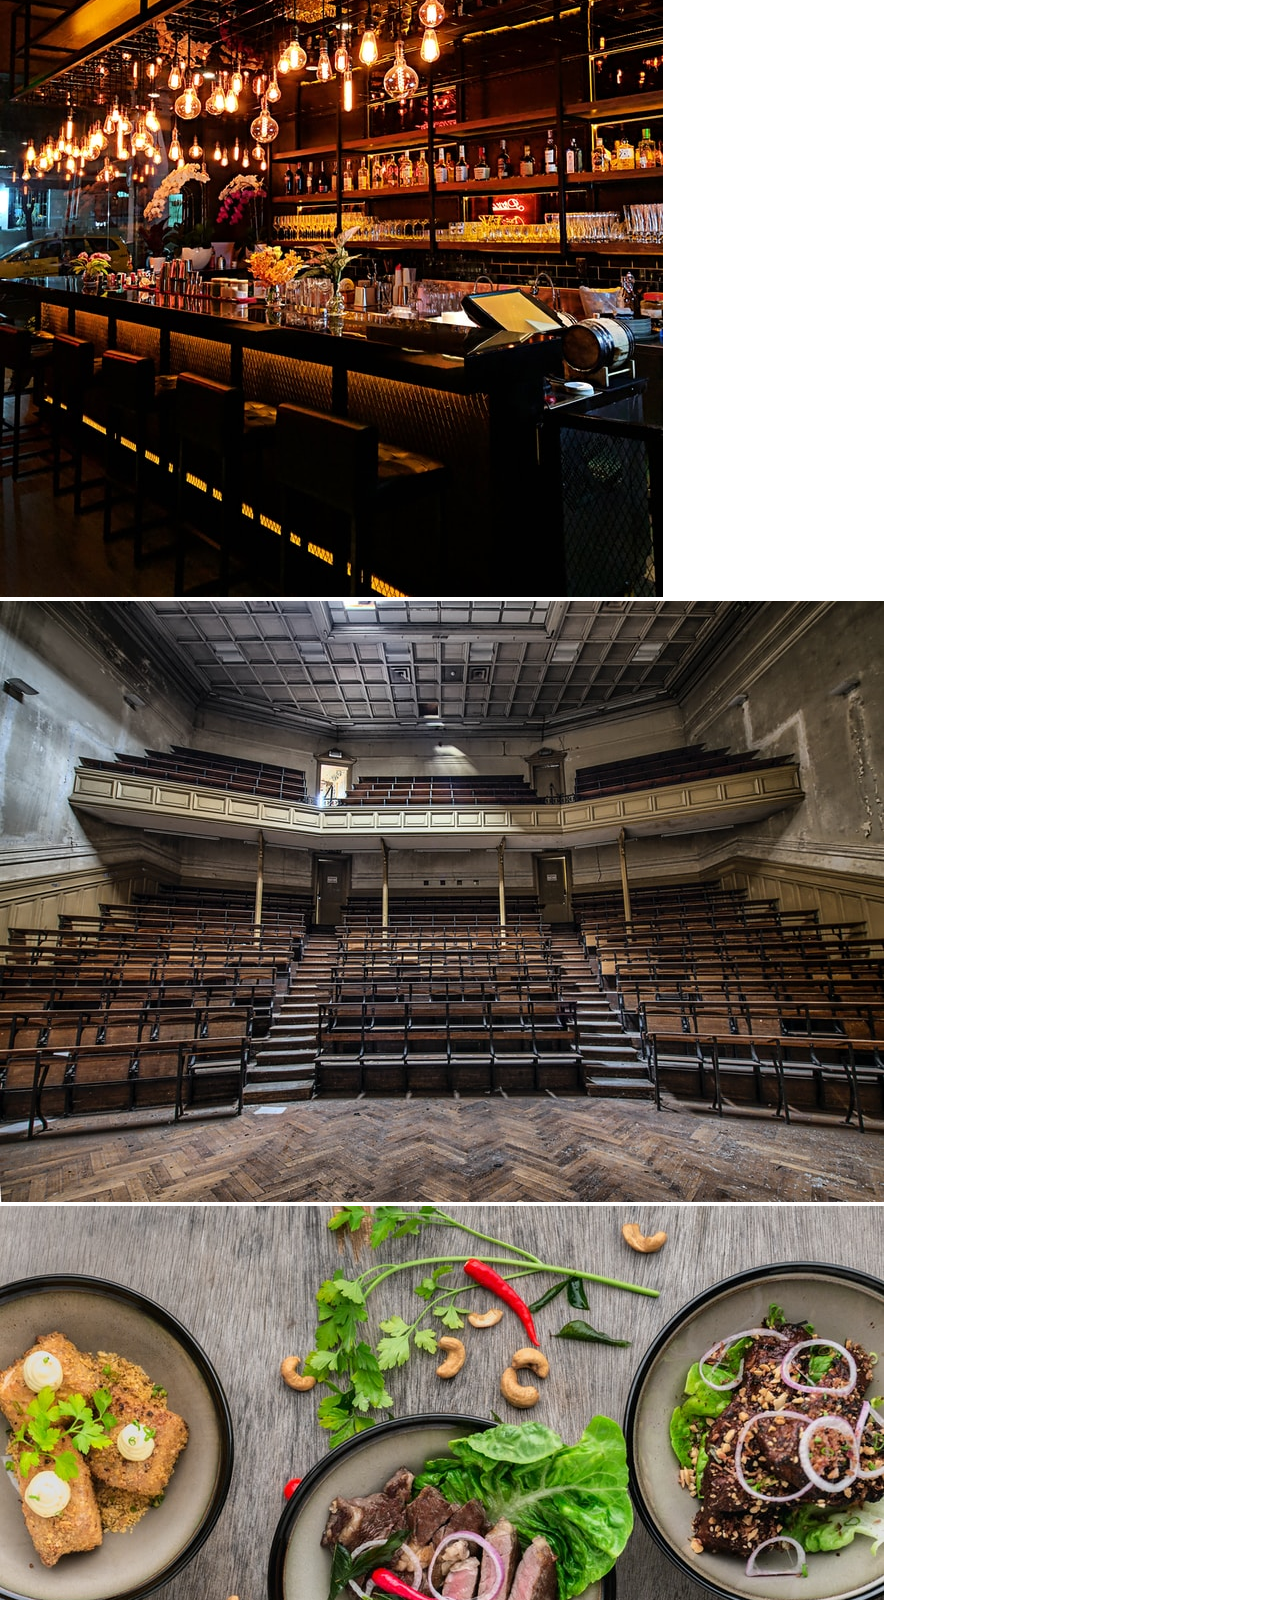
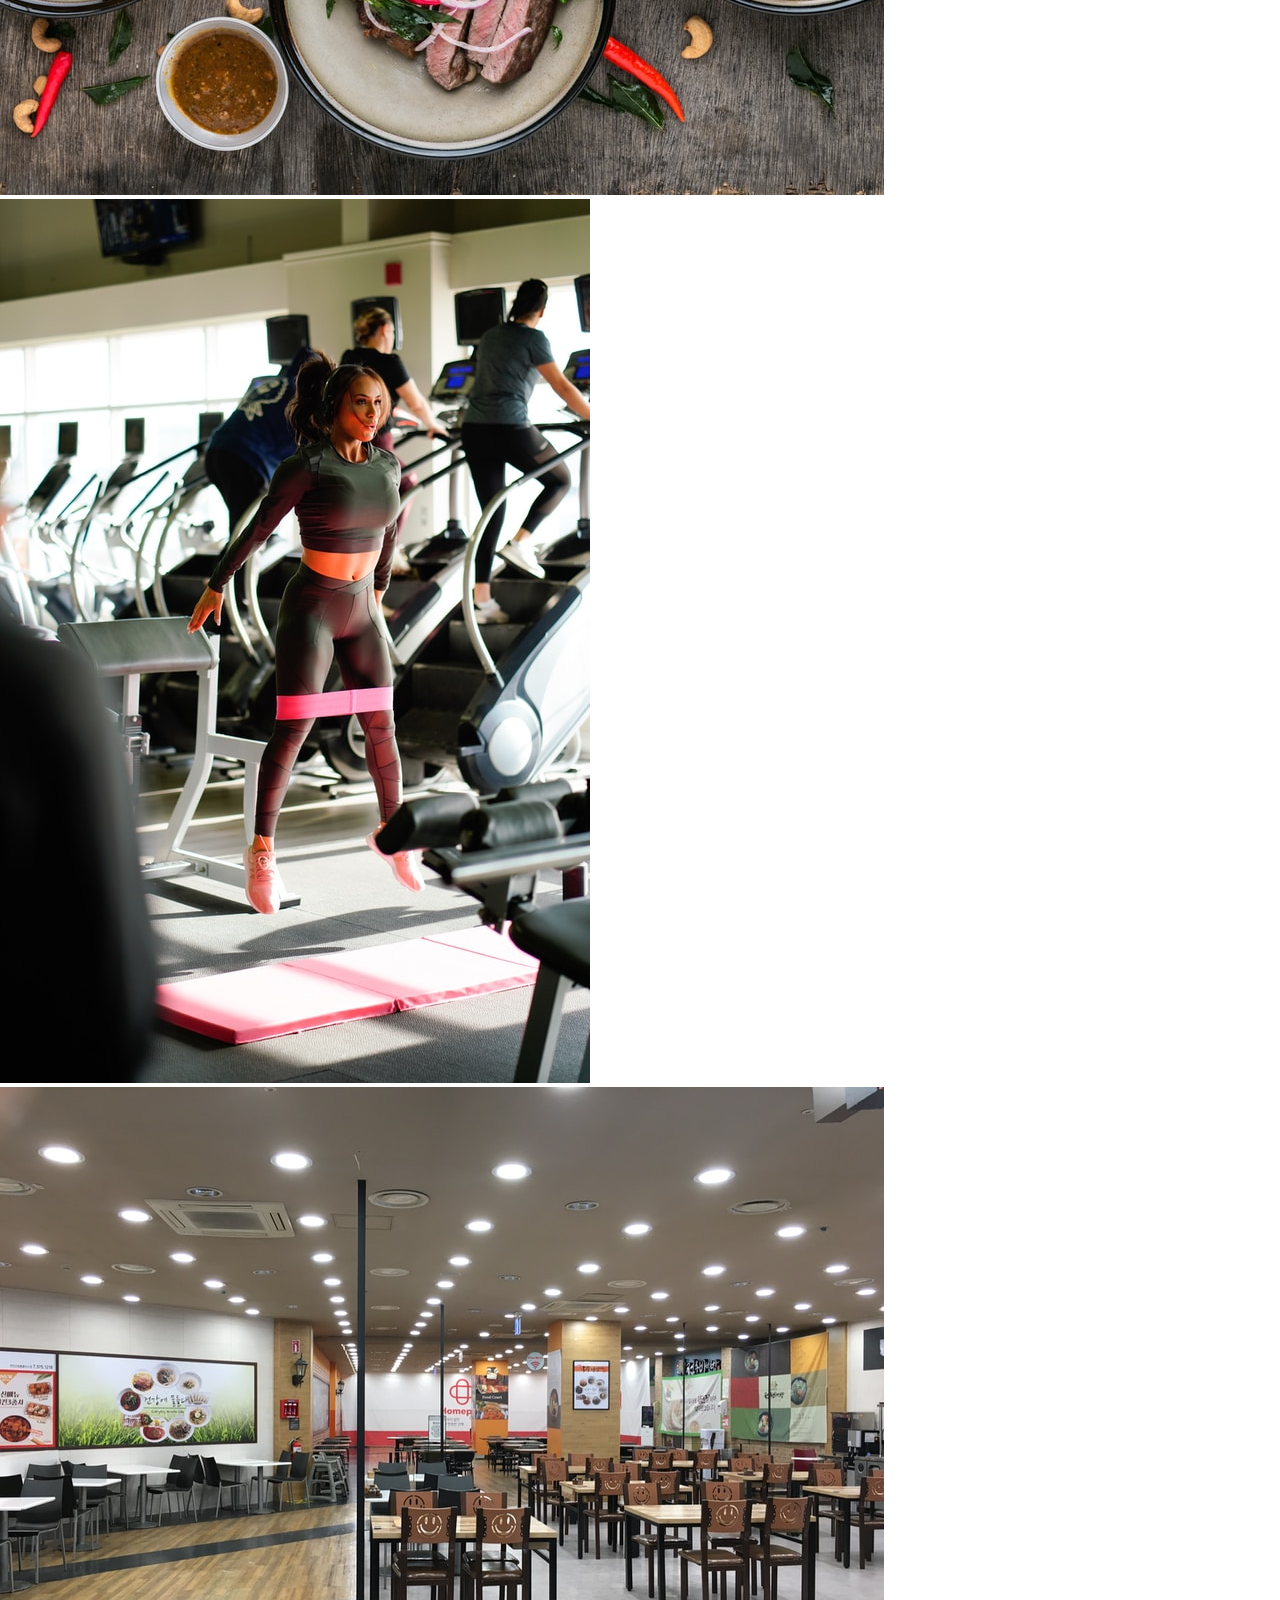
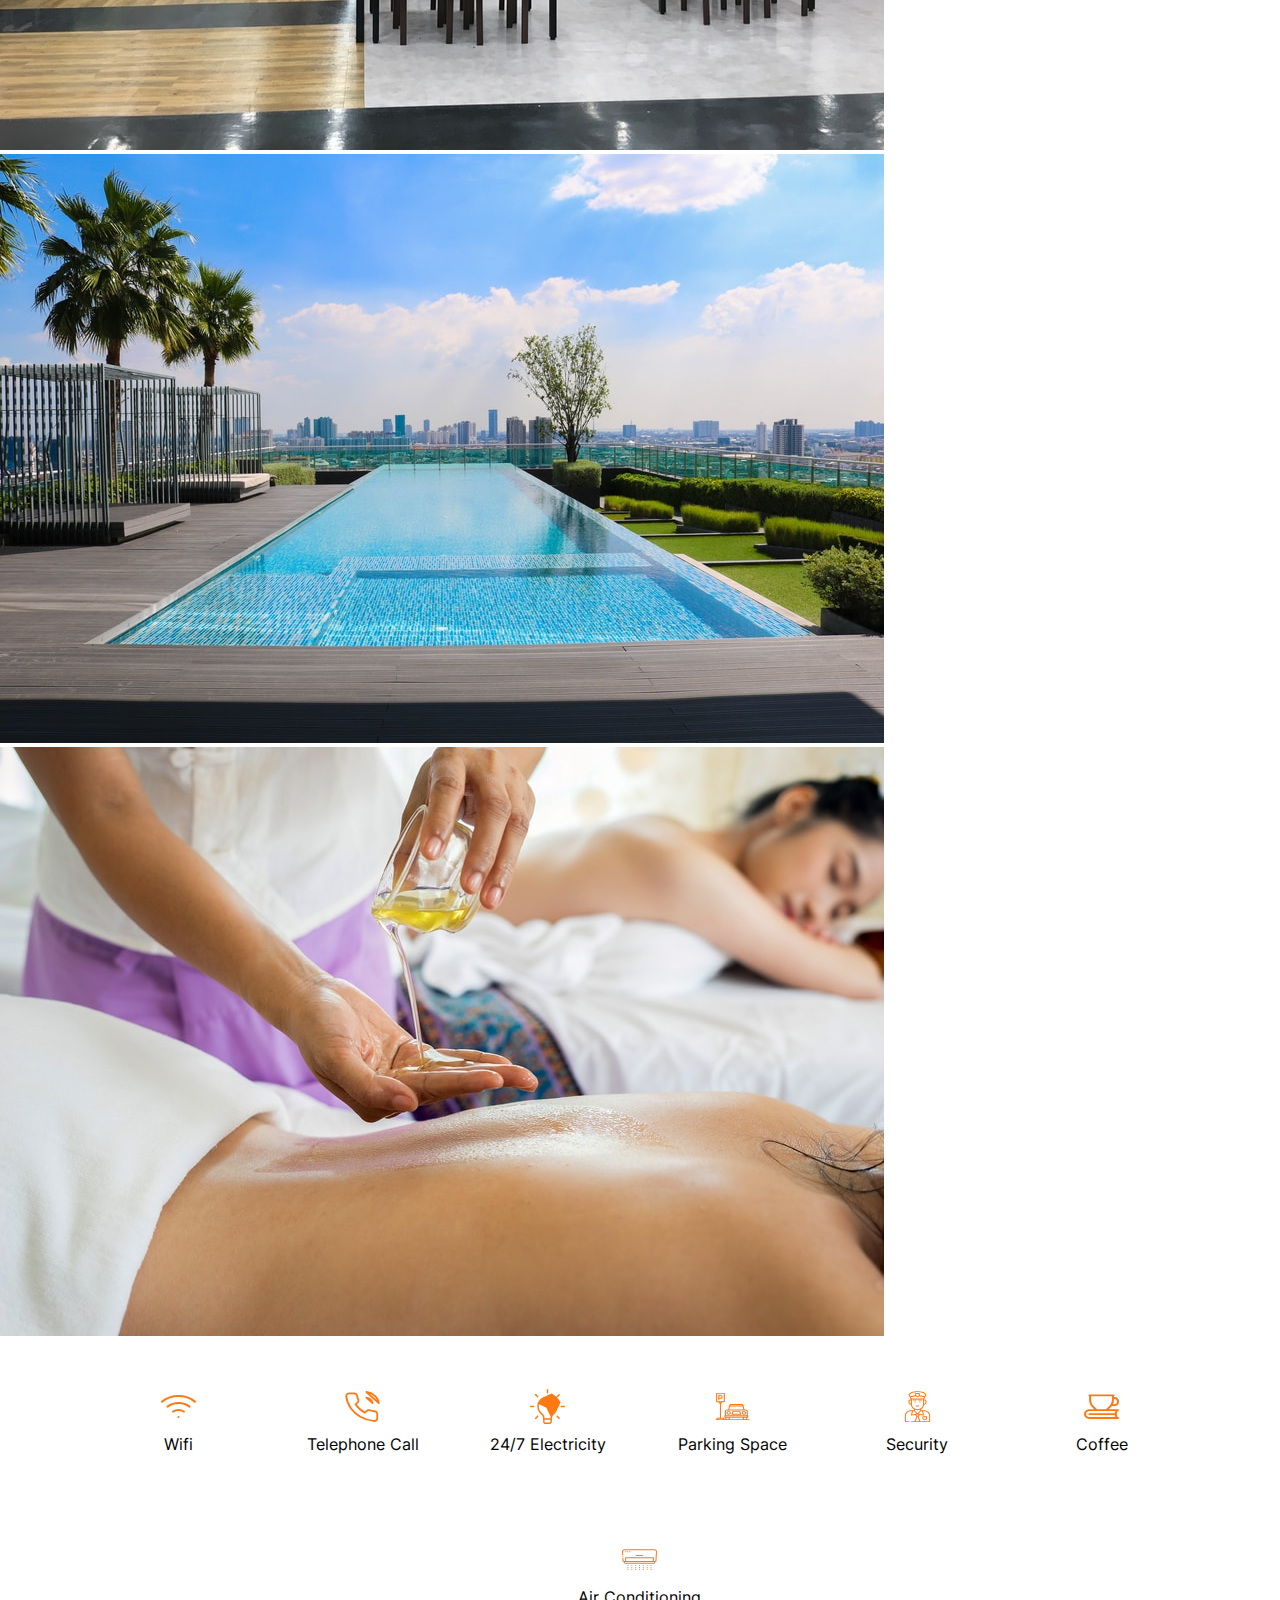
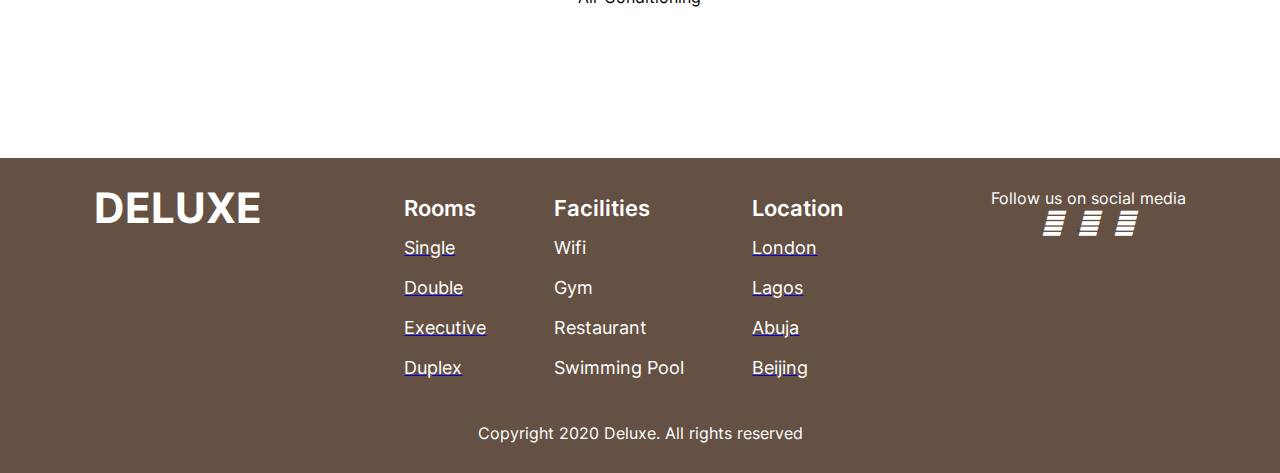
==== commit 09130f27: "Merge branch 'develop-facilities-gallery-feature' of https://github.com/nnamdi16/avengers-stage-2-fr" ====
--- a/facilities.html
+++ b/facilities.html
@@ -4,11 +4,14 @@
 <head>
     <meta charset="utf-8">
     <title>Home</title>
+    <link href="https://stackpath.bootstrapcdn.com/font-awesome/4.7.0/css/font-awesome.min.css" rel="stylesheet" integrity="sha384-wvfXpqpZZVQGK6TAh5PVlGOfQNHSoD2xbE+QkPxCAFlNEevoEH3Sl0sibVcOQVnN" crossorigin="anonymous">
+    <link rel="stylesheet" href="./CSS/facilities.css">
     <meta name="description" content="">
     <meta name="viewport" content="width=device-width, initial-scale=1">
     <link rel="stylesheet" href="./ASSETS/CSS/facilities.css">
     <link rel="stylesheet" href="https://use.fontawesome.com/releases/v5.5.0/css/all.css"
         integrity="sha384-B4dIYHKNBt8Bc12p+WXckhzcICo0wtJAoU8YZTY5qE0Id1GSseTk6S+L3BlXeVIU" crossorigin="anonymous" />
+
 
 
 
@@ -72,60 +75,24 @@
     <!-- SECOND PART -->
     <!-- ** ONLY THE SECTION THAT HAS CARDS SHOWING THE IMAGES AND CAPTIONS, DO NOT DO THE ICONS PART -->
 
-    <!-- your codes here -->
-    <div class="cardFacilitys">
-        <div class="cardFacility">
-            <div class="img"
-                style="background: linear-gradient(rgba(0, 0, 0, 0.5), rgba(0, 0, 0, 0.5)), url(/assets/images/images/17.png)">
-            </div>
-            <div class="facilityName"><a href="#">Dinner</a></div>
-            <!-- <button class="roomBooknow">Book Now</button> -->
-
-        </div>
-        <div class="cardFacility">
-            <div class="img"
-                style="background: linear-gradient(rgba(0, 0, 0, 0.5), rgba(0, 0, 0, 0.5)), url(/assets/images/images/18.png)">
-            </div>
-            <div class="facilityName"><a href="#">Bar</a></div>
-        </div>
-        <div class="cardFacility">
-            <div class="img"
-                style="background: linear-gradient(rgba(0, 0, 0, 0.5), rgba(0, 0, 0, 0.5)), url(/assets/images/images/19.png)">
-            </div>
-            <div class="facilityName"><a href="#">Banquet Hall</a></div>
-        </div>
-        <div class="cardFacility">
-            <div class="img"
-                style="background: linear-gradient(rgba(0, 0, 0, 0.5), rgba(0, 0, 0, 0.5)), url(/assets/images/images/20.png)">
-            </div>
-            <div class="facilityName"><a href="#">Breakfast</a></div>
-        </div>
-        <div class="cardFacility">
-            <div class="img"
-                style="background: linear-gradient(rgba(0, 0, 0, 0.5), rgba(0, 0, 0, 0.5)), url(/assets/images/images/7.png)">
-            </div>
-            <div class="facilityName"><a href="#">Spa</a></div>
-        </div>
-        <div class="cardFacility">
-            <div class="img"
-                style="background: linear-gradient(rgba(0, 0, 0, 0.5), rgba(0, 0, 0, 0.5)), url(/assets/images/images/8.png)">
-            </div>
-            <div class="facilityName"><a href="#">Gym</a></div>
-        </div>
-        <div class="cardFacility">
-            <div class="img"
-                style="background: linear-gradient(rgba(0, 0, 0, 0.5), rgba(0, 0, 0, 0.5)), url(/assets/images/images/9.png)">
-            </div>
-            <div class="facilityName"><a href="#">Restaurant</a></div>
-        </div>
-        <div class="cardFacility">
-            <div class="img"
-                style="background: linear-gradient(rgba(0, 0, 0, 0.5), rgba(0, 0, 0, 0.5)), url(/assets/images/images/21.png)">
-            </div>
-            <div class="facilityName"><a href="#">Swimming pool</a></div>
-        </div>
-
-    </div>
+        <!-- your codes here -->
+        <div class="container">
+            <div class="facilities-gallery">
+                <!-- <div class="facilities-gallery-first row"> -->
+                   <div class="Din"><img class="card" src="./ASSETS/Images/images/17.jpg" alt="Dinner"/></div> 
+                   <div class="Din"><img class="card" src="./ASSETS/Images/images/18.jpg" alt="Bar"/></div> 
+                   <div class="Din"><img class="card" src="./ASSETS/Images/images/19.jpg" alt="Banquet Hall"/></div> 
+                   <div class="Din"><img class="card" src="./ASSETS/Images/images/20.jpg" alt="Breakfast"/></div> 
+                <!-- </div> -->
+                <!-- <div class="facilities-gallery-second row"> -->
+                    <div class="lift"><img class="card" src="./ASSETS/Images/images/8.jpg" alt="Gym"/></div>   
+                    <div class="lift"><img class="card" src="./ASSETS/Images/images/9.jpg" alt="Restaurant"/></div>  
+                    <div class="lift"><img class="card" src="./ASSETS/Images/images/21.jpg" alt="Swimming Pool"/></div>
+                    <div class="beauty"><img class="card" src="./ASSETS/Images/images/7.jpg" alt="Spa"/></div>  
+                <!-- </div> -->
+            </div>
+        </div>
+        
 
     <!-- END OF SECOND PART HERE ** DO NOT EXCEED THIS SECTION-->
     <!-- *********************************************** -->
--- a/ASSETS/CSS/facilities.css
+++ b/ASSETS/CSS/facilities.css
@@ -1,4 +1,164 @@
-/* FACILITY CARDS */
+@font-face {
+  font-family: Inter;
+  src: url("../Inter/Inter-VariableFont_slnt,wght.ttf");
+}
+
+@font-face {
+  font-family: OpenSans;
+  src: url("../Inter/Inter-VariableFont_slnt,wght.ttf");
+}
+
+* {
+  padding: 0;
+  margin: 0;
+  box-sizing: border-box;
+  font-family: OpenSans, "Helvetica Neue", sans-serif;
+}
+
+h1,
+h2,
+h3,
+h4,
+h5,
+h6 {
+  font-family: Inter, "Helvetica Neue", sans-serif;
+}
+
+.page-banner {
+  display: flex;
+  align-items: center;
+  height: 80vh;
+  background-image: linear-gradient(
+      90deg,
+      rgba(0, 0, 0, 0.3) 0%,
+      rgba(0, 0, 0, 0.3) 50%,
+      rgba(0, 251, 245, 0.3) 100%
+    ),
+    url("../Images/images/16.jpg");
+  background-position: center;
+  background-repeat: no-repeat;
+  background-size: cover;
+}
+
+.page-banner-content {
+  padding: 20px 15px;
+  color: white;
+  width: 1024px;
+  margin: 0 auto;
+}
+
+.page-name {
+  font-weight: 400;
+  letter-spacing: 0.5rem;
+  font-size: 1rem;
+  margin-left: 5px;
+}
+
+.page-introduction {
+  font-size: 3rem;
+  max-width: 512px;
+}
+
+.main-nav {
+  position: fixed;
+  height: 60px;
+  width: 100%;
+  z-index: 999999;
+}
+
+.main-nav nav {
+  max-width: 1024px;
+  margin: 0 auto;
+  display: flex;
+  align-items: center;
+  padding: 0 15px;
+  height: 100%;
+}
+
+.main-nav .menu {
+  margin-left: auto;
+}
+
+.main-nav .menu-item {
+  color: white;
+  padding: 10px 20px;
+  text-decoration: none;
+  position: relative;
+}
+
+.main-nav .menu-item.active::after {
+  width: 60%;
+  border-bottom: solid 4px #ae4c01;
+  content: "";
+  position: absolute;
+  bottom: 0;
+  left: 18%;
+  right: 25%;
+}
+
+.menu-hamburger {
+  display: none;
+}
+
+@media only screen and (max-width: 768px) {
+  .main-nav {
+    height: unset;
+  }
+
+  .main-nav .logo {
+    display: inline-block;
+  }
+
+  .main-nav nav {
+    display: block;
+  }
+
+  .main-nav .nav-left {
+    display: flex;
+    justify-content: space-between;
+    padding: 15px 0;
+  }
+
+  .menu-hamburger {
+    display: inline-block;
+  }
+
+  .main-nav .menu {
+    transition: all 0.3s linear;
+    display: none;
+    margin: 0 -15px;
+  }
+
+  .main-nav .menu.show {
+    display: block;
+  }
+
+ 
+  .main-nav .menu-item {
+    display: block;
+  }
+
+  .main-nav .menu-item:not(:last-child) {
+    border-bottom: solid 1px #ffffff;
+  }
+
+  .main-nav .menu-item.active {
+    display: block;
+    border-bottom: unset;
+  }
+
+  .main-nav .menu-item.active::after {
+    width: 100%;
+    border-bottom: solid 2px #ae4c01;
+    content: "";
+    position: absolute;
+    bottom: 0;
+    left: 0;
+    right: unset;
+  }
+}
+
+
 .cardFacilitys {
   display: flex;
   flex-wrap: wrap;
@@ -49,3 +209,197 @@
   line-height: 40px;
   color: #ffffff;
 }
+
+
+
+.footerBrown {
+  background: #645143;
+  display: flex;
+  padding: 30px;
+  flex-direction: column;
+  position: relative;
+  width: 100%;
+ 
+  color: #ffffff;
+  font-family: "Sofia Pro";
+}
+
+.footerBrownIn {
+  display: flex;
+  flex-direction: row;
+  justify-content: space-around;
+}
+
+.footerText {
+  display: flex;
+  flex-direction: row;
+  position: relative;
+  cursor: pointer;
+  text-decoration: none;
+  grid-area: textd;
+}
+.footerText div {
+  padding: 0 20px 15px 3em;
+}
+.footerLogo {
+  width: 135px;
+  height: 40px;
+  font-style: normal;
+  font-weight: 900;
+  font-size: 36px;
+  line-height: 40px;
+ 
+  grid-area: logo;
+}
+
+.footerRooms p {
+  font-weight: normal;
+  font-size: 18px;
+  line-height: 40px;
+  color: #ffffff;
+}
+
+.footerFacilities p {
+  font-weight: normal;
+  font-size: 18px;
+  line-height: 40px;
+  color: #ffffff;
+}
+
+.footerLocation p {
+  font-weight: normal;
+  font-size: 18px;
+  line-height: 40px;
+  color: #ffffff;
+}
+.footerTextHead {
+  font-style: normal;
+  font-weight: 600;
+  font-size: 22px;
+  line-height: 40px;
+  color: #ffffff;
+}
+.footerIcons {
+  text-align: center;
+  padding-top: 5px;
+}
+.footerSocials {
+  grid-area: socials;
+}
+.footerCopyright {
+  padding-top: 20px;
+  text-align: center;
+  grid-area: copyright;
+}
+
+.fab {
+  color: white;
+  align-items: center;
+}
+
+@media screen and (min-width: 50px) and (max-width: 768px) {
+  .page-banner {
+    width: 100vw;
+  }
+  .footerBrown {
+    display: grid;
+    width: 100vw;
+    grid-template-areas:
+      "texts"
+      "copyright";
+    grid-template-rows: 1fr 40px;
+    padding: 15px 0 25px 0;
+    grid-template-columns: 1fr;
+  }
+  .footerBrownIn {
+    grid-area: texts;
+    background: #645143;
+    display: grid;
+    grid-template-areas:
+      "logo textd"
+      "socials socials";
+    grid-template-rows: 1fr 30px;
+    grid-template-columns: 100px 1fr;
+    padding: 10px;
+    position: relative;
+    width: 96%;
+    height: 1fr;
+    color: #ffffff;
+    font-family: "Sofia Pro";
+  }
+  .footerLogo {
+    font-size: 16px;
+    line-height: 40px;
+    text-align: center;
+  }
+  .footerSocials {
+    text-align: center;
+    font-size: 14px;
+    line-height: 40px;
+  }
+  .footerText {
+    justify-content: center;
+  }
+  .footerTextHead {
+    font-size: 16px;
+    line-height: 15px;
+    padding: 5px;
+  }
+  .footerIcons {
+    padding: 0;
+  }
+  .footerText div {
+    padding: 0 0 10px 1em;
+  }
+  .footerRooms p,
+  .footerFacilities p,
+  .footerLocation p {
+    font-size: 12px;
+    line-height: 15px;
+    padding: 5px;
+  }
+  .footerCopyright {
+    padding-top: 42px;
+    font-size: 14px;
+  }
+  .service p {
+    font-size: 0.5em;
+  }
+  .service img {
+    width: 25px;
+  }
+}
+
+#servicesList {
+  display: flex;
+  flex-wrap: wrap;
+  grid-gap: 30px;
+  justify-content: center;
+  padding-bottom: 142px;
+  margin: 0 70px;
+}
+
+.service {
+  flex: 0 0 12%;
+ 
+}
+.service {
+  display: flex;
+  flex-direction: column;
+  margin: 9px;
+  justify-content: center;
+  padding-top: 40px;
+}
+.service p {
+  text-align: center;
+}
+.service div {
+  margin: auto;
+}
+.service img {
+  display: block;
+  align-items: center;
+  width: 35px;
+  height: 35px;
+  margin-bottom: 10px;
+}
